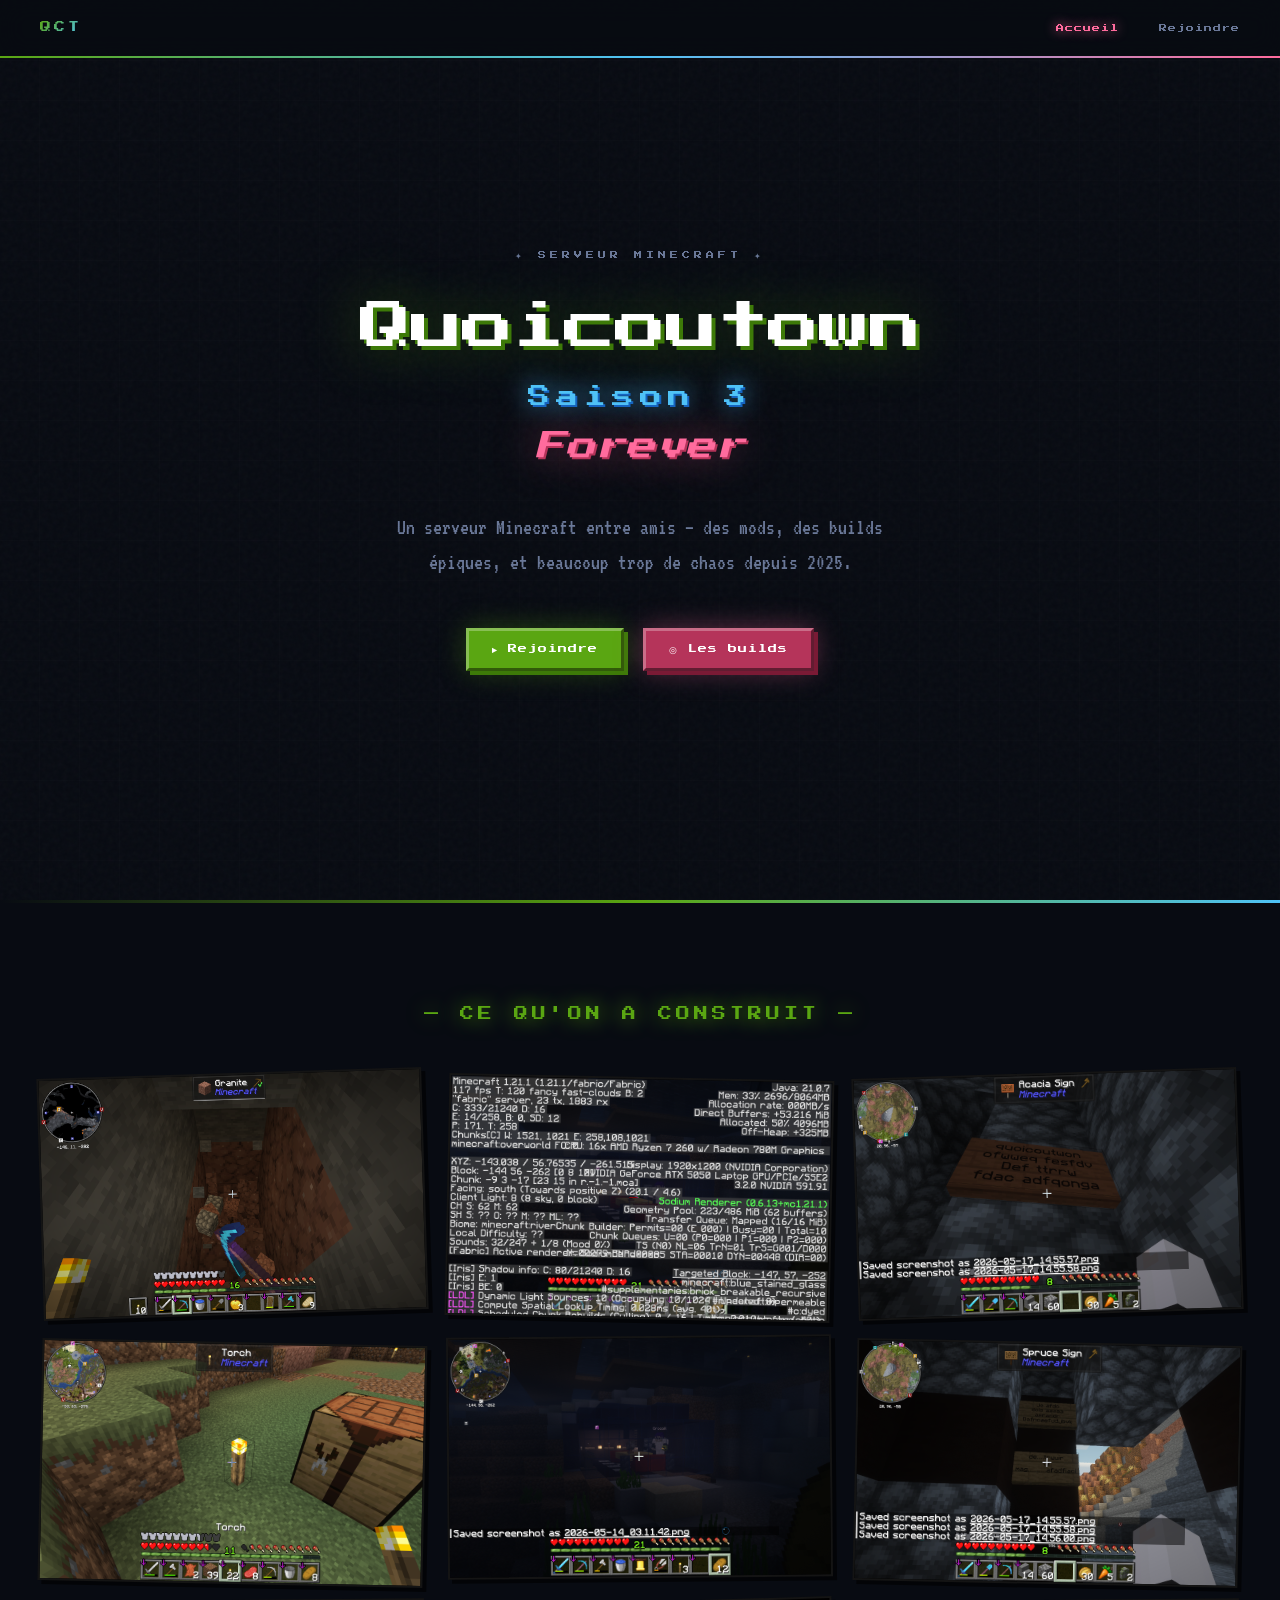
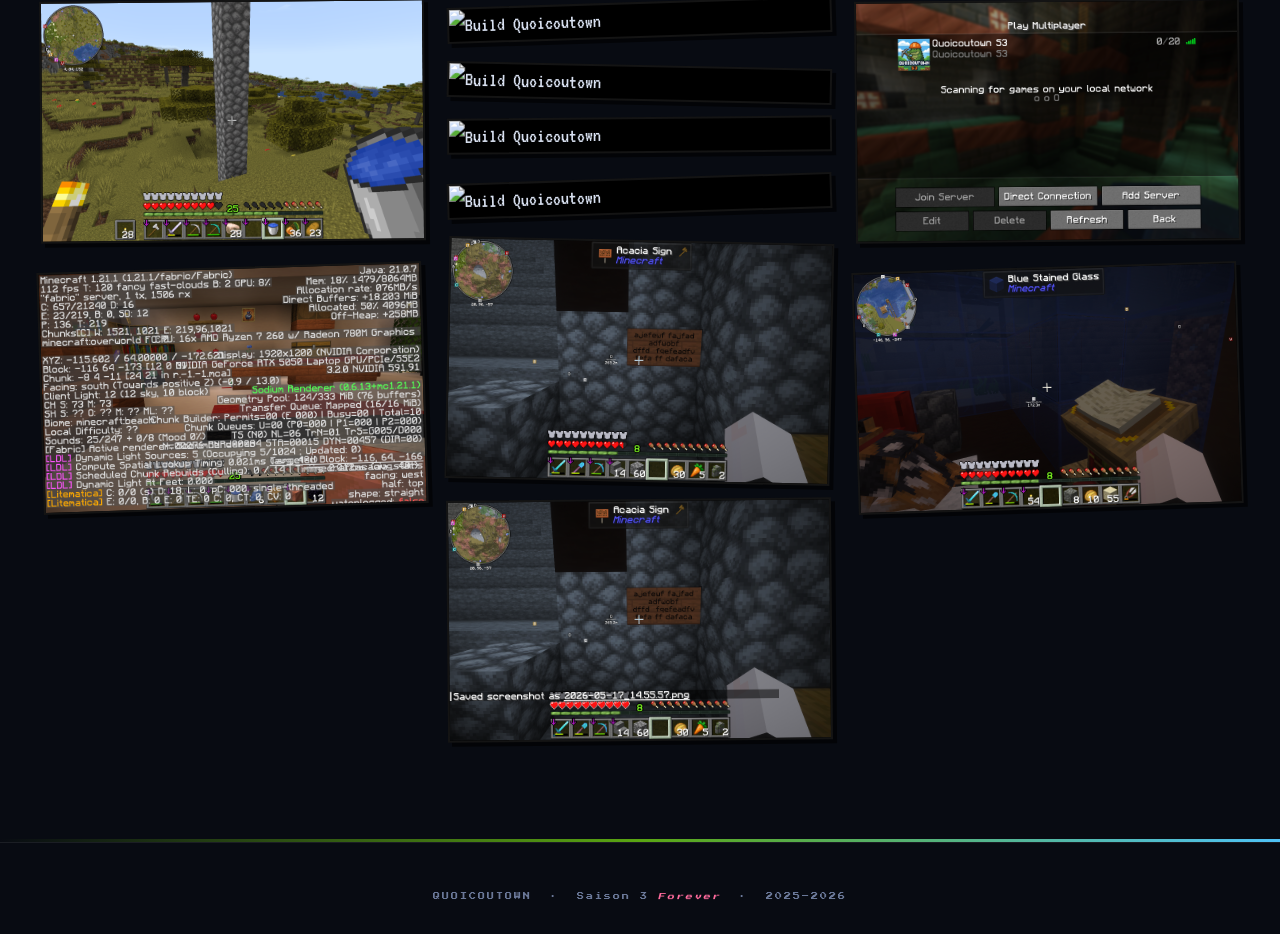
==== index.html @ a4798f75 "Initial commit — Quoicoutown Saison 3 Forever website Two-page Minecraft-themed site (index + consig" ====
<!DOCTYPE html>
<html lang="fr">
<head>
  <meta charset="UTF-8">
  <meta name="viewport" content="width=device-width, initial-scale=1.0">
  <title>Quoicoutown — Saison 3 Forever</title>
  <link rel="preconnect" href="https://fonts.googleapis.com">
  <link rel="preconnect" href="https://fonts.gstatic.com" crossorigin>
  <link href="https://fonts.googleapis.com/css2?family=Press+Start+2P&family=VT323&display=swap" rel="stylesheet">
  <link rel="stylesheet" href="style.css">
</head>
<body>

  <div id="pixelBg"></div>

  <!-- ── NAVBAR ─────────────────────────────────── -->
  <nav class="navbar">
    <div class="nav-brand">QCT</div>
    <div class="nav-links">
      <a href="index.html"      class="nav-link active">Accueil</a>
      <a href="consignes.html"  class="nav-link">Rejoindre</a>
    </div>
  </nav>

  <!-- ── HERO ───────────────────────────────────── -->
  <section class="hero">
    <p class="hero-eyebrow">✦ SERVEUR MINECRAFT ✦</p>

    <div class="hero-title">
      <span class="title-main">Quoicoutown</span>
      <span class="title-season">Saison 3</span>
      <span class="title-forever"><em>Forever</em></span>
    </div>

    <p class="hero-desc">
      Un serveur Minecraft entre amis — des mods, des builds épiques, et beaucoup trop de chaos depuis 2025.
    </p>

    <div class="hero-cta">
      <a href="consignes.html" class="mc-btn mc-btn-green">► Rejoindre</a>
      <a href="#screenshots"   class="mc-btn mc-btn-pink">◎ Les builds</a>
    </div>
  </section>

  <div class="grad-rule"></div>

  <!-- ── SCREENSHOTS ────────────────────────────── -->
  <section class="screenshots-section" id="screenshots">
    <div class="section-title green">— CE QU'ON A CONSTRUIT —</div>

    <div class="screenshots-grid">

      <div class="screenshot-item">
        <img src="screens/2026-04-27_02.20.29.png" alt="Build Quoicoutown" loading="lazy">
      </div>

      <div class="screenshot-item">
        <img src="screens/2026-05-09_19.05.32.png" alt="Build Quoicoutown" loading="lazy">
      </div>

      <div class="screenshot-item">
        <img src="screens/2026-05-10_01.39.47.png" alt="Build Quoicoutown" loading="lazy">
      </div>

      <div class="screenshot-item">
        <img src="screens/2026-05-12_21.56.45.png" alt="Build Quoicoutown" loading="lazy">
      </div>

      <div class="screenshot-item">
        <img src="screens/2026-05-14_03.11.42.png" alt="Build Quoicoutown" loading="lazy">
      </div>

      <div class="screenshot-item">
        <img src="screens/2026-05-14_03.11.43.png" alt="Build Quoicoutown" loading="lazy">
      </div>

      <div class="screenshot-item">
        <img src="screens/2026-05-15_03.39.13.png" alt="Build Quoicoutown" loading="lazy">
      </div>

      <div class="screenshot-item">
        <img src="screens/2026-05-15_03.39.24.png" alt="Build Quoicoutown" loading="lazy">
      </div>

      <div class="screenshot-item">
        <img src="screens/2026-05-15_13.46.44.png" alt="Build Quoicoutown" loading="lazy">
      </div>

      <div class="screenshot-item">
        <img src="screens/2026-05-15_13.46.45.png" alt="Build Quoicoutown" loading="lazy">
      </div>

      <div class="screenshot-item">
        <img src="screens/2026-05-17_14.55.57.png" alt="Build Quoicoutown" loading="lazy">
      </div>

      <div class="screenshot-item">
        <img src="screens/2026-05-17_14.55.58.png" alt="Build Quoicoutown" loading="lazy">
      </div>

      <div class="screenshot-item">
        <img src="screens/2026-05-17_14.56.00.png" alt="Build Quoicoutown" loading="lazy">
      </div>

      <div class="screenshot-item">
        <img src="screens/2026-05-17_14.56.02.png" alt="Build Quoicoutown" loading="lazy">
      </div>

      <div class="screenshot-item">
        <img src="screens/2026-05-19_18.11.24.png" alt="Build Quoicoutown" loading="lazy">
      </div>

      <div class="screenshot-item">
        <img src="screens/2026-05-19_18.11.35.png" alt="Build Quoicoutown" loading="lazy">
      </div>

    </div>
  </section>

  <div class="grad-rule"></div>

  <!-- ── FOOTER ─────────────────────────────────── -->
  <footer>
    <p>QUOICOUTOWN &nbsp;·&nbsp; Saison 3 <em>Forever</em> &nbsp;·&nbsp; 2025–2026</p>
  </footer>

  <!-- ── JS : particules ────────────────────────── -->
  <script>
    const bg = document.getElementById('pixelBg');
    const colors = ['#5AA612','#4FC3F7','#FF6B9D','#7DD632','#1565C0'];
    const count = 30;

    for (let i = 0; i < count; i++) {
      const el = document.createElement('div');
      el.className = 'px-particle';
      el.style.cssText = [
        `left: ${Math.random()*100}%`,
        `width: ${4 + Math.random()*8}px`,
        `height: ${4 + Math.random()*8}px`,
        `background: ${colors[Math.floor(Math.random()*colors.length)]}`,
        `animation-duration: ${10 + Math.random()*20}s`,
        `animation-delay: ${-Math.random()*20}s`,
      ].join(';');
      bg.appendChild(el);
    }
  </script>

</body>
</html>
---- style.css ----
@import url('https://fonts.googleapis.com/css2?family=Press+Start+2P&family=VT323&display=swap');

:root {
  --green:       #5AA612;
  --green-light: #7DD632;
  --green-dark:  #3D7A08;
  --pink:        #FF6B9D;
  --pink-dark:   #B5345A;
  --blue:        #4FC3F7;
  --blue-dark:   #1565C0;
  --gold:        #FFD700;
  --dark:        #080b12;
  --dark-2:      #111622;
  --dark-3:      #0e1420;
  --surface:     #161d2e;
  --text:        #d8e0f0;
  --muted:       #6a7898;
  --border:      rgba(255,255,255,0.08);

  --px: 'Press Start 2P', monospace;
  --vt: 'VT323', monospace;
}

*, *::before, *::after { margin:0; padding:0; box-sizing:border-box; }

html { scroll-behavior: smooth; }

body {
  background: var(--dark);
  color: var(--text);
  font-family: var(--vt);
  font-size: 20px;
  overflow-x: hidden;
  line-height: 1.6;
}

/* ── PIXEL BACKGROUND ─────────────────────────────── */
#pixelBg {
  position: fixed;
  inset: 0;
  z-index: 0;
  pointer-events: none;
  overflow: hidden;
}
.px-particle {
  position: absolute;
  width: 6px;
  height: 6px;
  border-radius: 0;
  opacity: 0;
  animation: px-float linear infinite;
}
@keyframes px-float {
  0%   { transform: translateY(110vh) rotate(0deg);   opacity: 0; }
  5%   { opacity: .2; }
  90%  { opacity: .12; }
  100% { transform: translateY(-60px) rotate(180deg); opacity: 0; }
}

/* ── NOISE OVERLAY ────────────────────────────────── */
body::after {
  content: '';
  position: fixed;
  inset: 0;
  background-image: url("data:image/svg+xml,%3Csvg viewBox='0 0 200 200' xmlns='http://www.w3.org/2000/svg'%3E%3Cfilter id='n'%3E%3CfeTurbulence type='fractalNoise' baseFrequency='0.9' numOctaves='4' stitchTiles='stitch'/%3E%3C/filter%3E%3Crect width='100%25' height='100%25' filter='url(%23n)' opacity='1'/%3E%3C/svg%3E");
  opacity: .03;
  pointer-events: none;
  z-index: 0;
}

/* ── NAVBAR ───────────────────────────────────────── */
.navbar {
  position: fixed;
  top: 0;
  width: 100%;
  z-index: 200;
  height: 58px;
  display: flex;
  align-items: center;
  justify-content: space-between;
  padding: 0 2.5rem;
  background: rgba(8,11,18,.92);
  border-bottom: 2px solid transparent;
  border-image: linear-gradient(90deg, var(--green), var(--blue), var(--pink)) 1;
  backdrop-filter: blur(12px);
}

.nav-brand {
  font-family: var(--px);
  font-size: 11px;
  background: linear-gradient(135deg, var(--green), var(--blue));
  -webkit-background-clip: text;
  -webkit-text-fill-color: transparent;
  background-clip: text;
  letter-spacing: 3px;
}

.nav-links { display:flex; gap:2.5rem; }

.nav-link {
  font-family: var(--px);
  font-size: 8px;
  color: var(--muted);
  text-decoration: none;
  letter-spacing: 1px;
  transition: color .2s, text-shadow .2s;
}
.nav-link:hover, .nav-link.active {
  color: var(--pink);
  text-shadow: 0 0 12px var(--pink);
}

/* ── HERO ─────────────────────────────────────────── */
.hero {
  position: relative;
  z-index: 1;
  min-height: 100vh;
  display: flex;
  flex-direction: column;
  align-items: center;
  justify-content: center;
  text-align: center;
  padding: 100px 2rem 5rem;
}

/* grid scanlines behind hero */
.hero::before {
  content: '';
  position: absolute;
  inset: 0;
  background:
    repeating-linear-gradient(0deg,  transparent, transparent 39px, rgba(255,255,255,.025) 40px),
    repeating-linear-gradient(90deg, transparent, transparent 39px, rgba(255,255,255,.025) 40px);
  pointer-events: none;
}

.hero-eyebrow {
  font-family: var(--px);
  font-size: 8px;
  color: var(--muted);
  letter-spacing: 4px;
  margin-bottom: 1.5rem;
  animation: fade-up .8s .2s both;
}

.hero-title {
  display: flex;
  flex-direction: column;
  gap: .4rem;
  margin-bottom: 2.5rem;
  animation: fade-up .8s .4s both;
}

.title-main {
  font-family: var(--px);
  font-size: clamp(22px, 4.5vw, 52px);
  color: #fff;
  text-shadow: 4px 4px 0 var(--green-dark), 0 0 60px rgba(90,166,18,.45);
  letter-spacing: -1px;
}

.title-season {
  font-family: var(--px);
  font-size: clamp(11px, 2.2vw, 22px);
  color: var(--blue);
  text-shadow: 2px 2px 0 var(--blue-dark), 0 0 24px var(--blue);
  letter-spacing: 6px;
  margin-top: .3rem;
}

.title-forever {
  font-family: var(--px);
  font-size: clamp(14px, 3vw, 30px);
  color: var(--pink);
  font-style: italic;
  text-shadow: 2px 2px 0 var(--pink-dark), 0 0 40px rgba(255,107,157,.6);
  animation: forever-glow 2.5s ease-in-out infinite;
}
@keyframes forever-glow {
  0%,100% { text-shadow: 2px 2px 0 var(--pink-dark), 0 0 30px rgba(255,107,157,.5); }
  50%      { text-shadow: 2px 2px 0 var(--pink-dark), 0 0 70px rgba(255,107,157,.9); }
}

.hero-desc {
  font-family: var(--vt);
  font-size: 22px;
  color: var(--muted);
  max-width: 520px;
  margin: 0 auto 3rem;
  animation: fade-up .8s .6s both;
}

.hero-cta {
  display: flex;
  gap: 1.2rem;
  justify-content: center;
  flex-wrap: wrap;
  animation: fade-up .8s .8s both;
}

@keyframes fade-up {
  from { opacity:0; transform: translateY(20px); }
  to   { opacity:1; transform: translateY(0); }
}

/* ── MC BUTTONS ──────────────────────────────────── */
.mc-btn {
  display: inline-block;
  font-family: var(--px);
  font-size: 9px;
  padding: 14px 26px;
  text-decoration: none;
  cursor: pointer;
  border: none;
  letter-spacing: 1px;
  position: relative;
  transition: transform .1s, filter .1s;
  user-select: none;
}
.mc-btn::before {
  content:'';
  position: absolute;
  inset: 0;
  border: 3px solid rgba(255,255,255,.28);
  border-bottom-color: transparent;
  border-right-color: transparent;
  pointer-events: none;
}
.mc-btn::after {
  content:'';
  position: absolute;
  inset: 0;
  border: 3px solid rgba(0,0,0,.45);
  border-top-color: transparent;
  border-left-color: transparent;
  pointer-events: none;
}
.mc-btn:hover  { transform: translateY(-2px); filter: brightness(1.15); }
.mc-btn:active { transform: translateY(1px);  filter: brightness(.9); }

.mc-btn-green {
  background: var(--green);
  color: #fff;
  box-shadow: 4px 4px 0 var(--green-dark), 0 0 28px rgba(90,166,18,.35);
}
.mc-btn-pink {
  background: var(--pink-dark);
  color: #fff;
  box-shadow: 4px 4px 0 #7a1a35, 0 0 28px rgba(255,107,157,.35);
}
.mc-btn-blue {
  background: var(--blue-dark);
  color: #fff;
  box-shadow: 4px 4px 0 #0a3570, 0 0 28px rgba(79,195,247,.35);
}

/* ── GRADIENT DIVIDER ─────────────────────────────── */
.grad-rule {
  width: 100%;
  height: 3px;
  background: linear-gradient(90deg, transparent, var(--green), var(--blue), var(--pink), transparent);
  background-size: 200%;
  animation: rule-shift 4s linear infinite;
  margin: 0;
}
@keyframes rule-shift {
  0%   { background-position: 0%   50%; }
  100% { background-position: 200% 50%; }
}

/* ── SECTION TITLE ────────────────────────────────── */
.section-title {
  font-family: var(--px);
  font-size: clamp(9px, 1.8vw, 14px);
  letter-spacing: 4px;
  text-align: center;
  margin-bottom: 3rem;
  position: relative;
  display: inline-block;
  left: 50%;
  transform: translateX(-50%);
}
.section-title.green  { color: var(--green);  text-shadow: 0 0 20px var(--green);  }
.section-title.pink   { color: var(--pink);   text-shadow: 0 0 20px var(--pink);   }
.section-title.blue   { color: var(--blue);   text-shadow: 0 0 20px var(--blue);   }

/* ── SCREENSHOTS ──────────────────────────────────── */
.screenshots-section {
  position: relative;
  z-index: 1;
  padding: 6rem 2rem;
}

.screenshots-grid {
  columns: 3 300px;
  column-gap: 1.4rem;
  max-width: 1200px;
  margin: 0 auto;
}

.screenshot-item {
  break-inside: avoid;
  margin-bottom: 1.4rem;
  position: relative;
  overflow: hidden;
  border: 2px solid var(--border);
  box-shadow: 4px 4px 0 rgba(0,0,0,.6);
  transition: transform .3s cubic-bezier(.22,1,.36,1), box-shadow .3s, border-color .3s;
  background: #000;
  display: block;
}
.screenshot-item:nth-child(3n+1) { transform: rotate(-1.8deg) translateY(0); }
.screenshot-item:nth-child(3n+2) { transform: rotate( 1.2deg) translateY(4px); }
.screenshot-item:nth-child(3n+3) { transform: rotate(-0.5deg) translateY(-2px); }

.screenshot-item:hover {
  transform: rotate(0deg) scale(1.04) translateY(-4px) !important;
  box-shadow: 10px 10px 0 rgba(0,0,0,.7), 0 0 30px rgba(90,166,18,.25);
  border-color: var(--green);
  z-index: 10;
}

.screenshot-item img {
  width: 100%;
  display: block;
  object-fit: cover;
  transition: filter .3s;
}
.screenshot-item:hover img { filter: brightness(1.1) saturate(1.15); }

/* ── FOOTER ───────────────────────────────────────── */
footer {
  position: relative;
  z-index: 1;
  text-align: center;
  padding: 3rem 2rem 2rem;
  font-family: var(--px);
  font-size: 7px;
  color: var(--muted);
  letter-spacing: 2px;
  border-top: 1px solid var(--border);
}
footer em { color: var(--pink); font-style: italic; }

/* ═════════════════════════════════════════════════════
   CONSIGNES PAGE
   ════════════════════════════════════════════════════ */

.page-hero {
  position: relative;
  z-index: 1;
  padding: 130px 2rem 4rem;
  text-align: center;
}

.page-hero h1 {
  font-family: var(--px);
  font-size: clamp(12px, 2.4vw, 20px);
  color: var(--green);
  text-shadow: 3px 3px 0 var(--green-dark), 0 0 30px rgba(90,166,18,.5);
  letter-spacing: 3px;
  margin-bottom: 1rem;
  animation: fade-up .8s both;
}

.page-hero p {
  font-family: var(--vt);
  font-size: 22px;
  color: var(--muted);
  animation: fade-up .8s .2s both;
}

/* Steps */
.steps-section {
  position: relative;
  z-index: 1;
  max-width: 780px;
  margin: 0 auto;
  padding: 2rem 2rem 4rem;
}

.step-card {
  background: var(--surface);
  border: 1px solid var(--border);
  border-left: 4px solid;
  box-shadow: 5px 5px 0 rgba(0,0,0,.5);
  padding: 2rem 2rem 2rem 2.2rem;
  margin-bottom: 2rem;
  position: relative;
  transition: transform .2s, box-shadow .2s;
  animation: fade-up .5s both;
}
.step-card:nth-child(1) { animation-delay: .1s; }
.step-card:nth-child(2) { animation-delay: .2s; }
.step-card:nth-child(3) { animation-delay: .3s; }
.step-card:nth-child(4) { animation-delay: .4s; }

.step-card:hover {
  transform: translateX(5px) translateY(-2px);
  box-shadow: 8px 8px 0 rgba(0,0,0,.5);
}

.step-card.s1 { border-left-color: var(--green); }
.step-card.s2 { border-left-color: var(--blue);  }
.step-card.s3 { border-left-color: var(--pink);  }
.step-card.s4 { border-left-color: var(--gold);  }

.step-num {
  font-family: var(--px);
  font-size: 36px;
  opacity: .08;
  position: absolute;
  top: .8rem;
  right: 1.5rem;
  line-height: 1;
  user-select: none;
}
.step-card.s1 .step-num { color: var(--green); opacity: .12; }
.step-card.s2 .step-num { color: var(--blue);  opacity: .12; }
.step-card.s3 .step-num { color: var(--pink);  opacity: .12; }
.step-card.s4 .step-num { color: var(--gold);  opacity: .12; }

.step-title {
  font-family: var(--px);
  font-size: 10px;
  letter-spacing: 2px;
  margin-bottom: 1rem;
}
.step-card.s1 .step-title { color: var(--green);  }
.step-card.s2 .step-title { color: var(--blue);   }
.step-card.s3 .step-title { color: var(--pink);   }
.step-card.s4 .step-title { color: var(--gold);   }

.step-body {
  font-family: var(--vt);
  font-size: 21px;
  color: var(--text);
  line-height: 1.75;
}
.step-body a {
  color: var(--blue);
  text-decoration: none;
  border-bottom: 1px dotted var(--blue);
  transition: color .2s;
}
.step-body a:hover { color: #fff; text-shadow: 0 0 8px var(--blue); }

.step-body ul { list-style: none; margin-top: .5rem; }
.step-body ul li {
  padding-left: 1.6rem;
  position: relative;
  margin-bottom: .2rem;
}
.step-body ul li::before {
  content: '▶';
  position: absolute;
  left: 0;
  color: var(--pink);
  font-size: 11px;
  top: 4px;
}

.step-body code {
  font-family: var(--px);
  font-size: 10px;
  background: rgba(255,255,255,.07);
  padding: 2px 8px;
  border-radius: 0;
  border: 1px solid rgba(255,255,255,.12);
  color: var(--green);
}

/* Download block */
.dl-section {
  position: relative;
  z-index: 1;
  text-align: center;
  padding: 1rem 2rem 3rem;
}

.dl-card {
  display: inline-flex;
  flex-direction: column;
  align-items: center;
  gap: 1.2rem;
  background: var(--dark-3);
  border: 2px solid var(--green);
  box-shadow: 0 0 40px rgba(90,166,18,.2), 6px 6px 0 var(--green-dark);
  padding: 2.5rem 3rem;
  max-width: 480px;
  width: 100%;
}

.dl-card-title {
  font-family: var(--px);
  font-size: 9px;
  color: var(--green);
  letter-spacing: 3px;
}

.dl-card-desc {
  font-family: var(--vt);
  font-size: 20px;
  color: var(--muted);
}

/* Server IP */
.ip-section {
  position: relative;
  z-index: 1;
  display: flex;
  justify-content: center;
  padding: 1rem 2rem 4rem;
}

.ip-card {
  background: var(--dark-3);
  border: 2px solid rgba(79,195,247,.4);
  box-shadow: 0 0 30px rgba(79,195,247,.1), 6px 6px 0 rgba(79,195,247,.2);
  padding: 2rem 3rem;
  text-align: center;
  max-width: 480px;
  width: 100%;
  transition: border-color .2s;
}
.ip-card:hover { border-color: var(--blue); }

.ip-label {
  font-family: var(--px);
  font-size: 8px;
  color: var(--muted);
  letter-spacing: 4px;
  margin-bottom: 1rem;
}

.ip-value {
  font-family: var(--px);
  font-size: clamp(12px, 2.2vw, 17px);
  color: var(--blue);
  text-shadow: 0 0 20px var(--blue);
  cursor: pointer;
  transition: all .2s;
  display: inline-block;
}
.ip-value:hover { color:#fff; text-shadow: 0 0 30px var(--blue); }

.ip-hint {
  font-family: var(--vt);
  font-size: 17px;
  color: var(--muted);
  margin-top: .5rem;
}

/* Consignes screenshots strip */
.screens-strip {
  position: relative;
  z-index: 1;
  display: flex;
  gap: 1.2rem;
  justify-content: center;
  flex-wrap: wrap;
  padding: 2rem 2rem 4rem;
  max-width: 900px;
  margin: 0 auto;
}
.screens-strip .screenshot-item {
  width: 210px;
  flex-shrink: 0;
}
.screens-strip .screenshot-item img { height: 135px; }

/* ── RESPONSIVE ───────────────────────────────────── */
@media (max-width: 640px) {
  .navbar { padding: 0 1.2rem; }
  .nav-links { gap: 1.2rem; }
  .hero-cta { flex-direction: column; align-items: center; }
  .screenshots-grid { columns: 1; }
  .steps-section { padding: 1rem 1rem 3rem; }
  .dl-card, .ip-card { padding: 2rem 1.5rem; }
  .screens-strip .screenshot-item { width: 160px; }
}
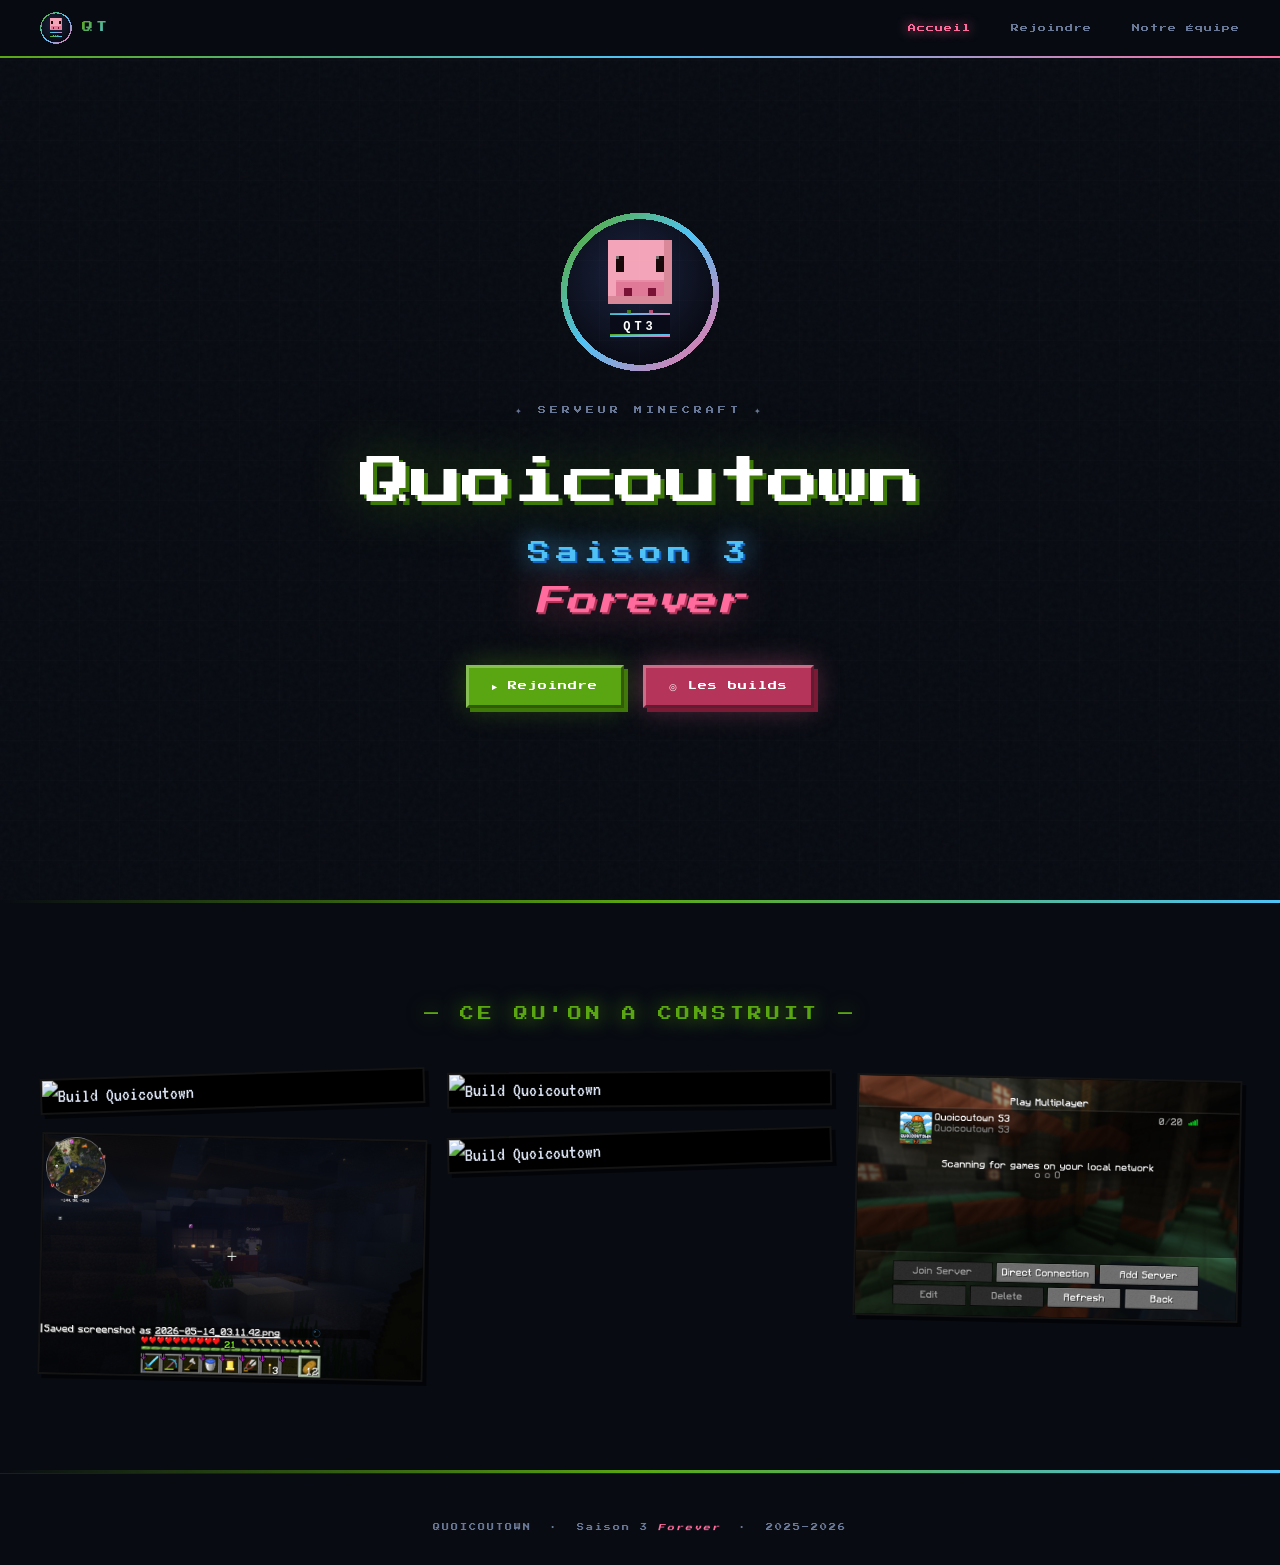
==== commit e5887fdc: "feat: logo cochon, page équipe, refonte UI - Logo SVG pixel pig avec badge QT3 et ring gradient - Pa" ====
--- a/index.html
+++ b/index.html
@@ -8,6 +8,7 @@
   <link rel="preconnect" href="https://fonts.gstatic.com" crossorigin>
   <link href="https://fonts.googleapis.com/css2?family=Press+Start+2P&family=VT323&display=swap" rel="stylesheet">
   <link rel="stylesheet" href="style.css">
+  <link rel="icon" href="logo.svg" type="image/svg+xml">
 </head>
 <body>
 
@@ -15,15 +16,23 @@
 
   <!-- ── NAVBAR ─────────────────────────────────── -->
   <nav class="navbar">
-    <div class="nav-brand">QCT</div>
+    <a href="index.html" class="nav-logo-brand">
+      <img src="logo.svg" alt="QT" class="nav-logo-img">
+      <span class="nav-brand">QT</span>
+    </a>
     <div class="nav-links">
-      <a href="index.html"      class="nav-link active">Accueil</a>
-      <a href="consignes.html"  class="nav-link">Rejoindre</a>
+      <a href="index.html"     class="nav-link active">Accueil</a>
+      <a href="consignes.html" class="nav-link">Rejoindre</a>
+      <a href="equipe.html"    class="nav-link">Notre Équipe</a>
     </div>
   </nav>
 
   <!-- ── HERO ───────────────────────────────────── -->
   <section class="hero">
+    <div class="hero-logo-wrap" style="margin-bottom:2rem;">
+      <img src="logo.svg" alt="Quoicoutown Logo" class="hero-logo" style="width:160px;height:160px;display:block;margin:0 auto;">
+    </div>
+
     <p class="hero-eyebrow">✦ SERVEUR MINECRAFT ✦</p>
 
     <div class="hero-title">
@@ -31,10 +40,6 @@
       <span class="title-season">Saison 3</span>
       <span class="title-forever"><em>Forever</em></span>
     </div>
-
-    <p class="hero-desc">
-      Un serveur Minecraft entre amis — des mods, des builds épiques, et beaucoup trop de chaos depuis 2025.
-    </p>
 
     <div class="hero-cta">
       <a href="consignes.html" class="mc-btn mc-btn-green">► Rejoindre</a>
@@ -50,24 +55,9 @@
 
     <div class="screenshots-grid">
 
-      <div class="screenshot-item">
-        <img src="screens/2026-04-27_02.20.29.png" alt="Build Quoicoutown" loading="lazy">
-      </div>
-
-      <div class="screenshot-item">
-        <img src="screens/2026-05-09_19.05.32.png" alt="Build Quoicoutown" loading="lazy">
-      </div>
-
-      <div class="screenshot-item">
-        <img src="screens/2026-05-10_01.39.47.png" alt="Build Quoicoutown" loading="lazy">
-      </div>
-
-      <div class="screenshot-item">
-        <img src="screens/2026-05-12_21.56.45.png" alt="Build Quoicoutown" loading="lazy">
-      </div>
-
-      <div class="screenshot-item">
-        <img src="screens/2026-05-14_03.11.42.png" alt="Build Quoicoutown" loading="lazy">
+      <!-- Featured -->
+      <div class="screenshot-item screenshot-featured">
+        <img src="screens/2026-05-15_13.46.45.png" alt="Build Quoicoutown" loading="lazy">
       </div>
 
       <div class="screenshot-item">
@@ -83,35 +73,7 @@
       </div>
 
       <div class="screenshot-item">
-        <img src="screens/2026-05-15_13.46.44.png" alt="Build Quoicoutown" loading="lazy">
-      </div>
-
-      <div class="screenshot-item">
-        <img src="screens/2026-05-15_13.46.45.png" alt="Build Quoicoutown" loading="lazy">
-      </div>
-
-      <div class="screenshot-item">
-        <img src="screens/2026-05-17_14.55.57.png" alt="Build Quoicoutown" loading="lazy">
-      </div>
-
-      <div class="screenshot-item">
-        <img src="screens/2026-05-17_14.55.58.png" alt="Build Quoicoutown" loading="lazy">
-      </div>
-
-      <div class="screenshot-item">
-        <img src="screens/2026-05-17_14.56.00.png" alt="Build Quoicoutown" loading="lazy">
-      </div>
-
-      <div class="screenshot-item">
-        <img src="screens/2026-05-17_14.56.02.png" alt="Build Quoicoutown" loading="lazy">
-      </div>
-
-      <div class="screenshot-item">
         <img src="screens/2026-05-19_18.11.24.png" alt="Build Quoicoutown" loading="lazy">
-      </div>
-
-      <div class="screenshot-item">
-        <img src="screens/2026-05-19_18.11.35.png" alt="Build Quoicoutown" loading="lazy">
       </div>
 
     </div>
@@ -128,18 +90,16 @@
   <script>
     const bg = document.getElementById('pixelBg');
     const colors = ['#5AA612','#4FC3F7','#FF6B9D','#7DD632','#1565C0'];
-    const count = 30;
-
-    for (let i = 0; i < count; i++) {
+    for (let i = 0; i < 30; i++) {
       const el = document.createElement('div');
       el.className = 'px-particle';
       el.style.cssText = [
-        `left: ${Math.random()*100}%`,
-        `width: ${4 + Math.random()*8}px`,
-        `height: ${4 + Math.random()*8}px`,
-        `background: ${colors[Math.floor(Math.random()*colors.length)]}`,
-        `animation-duration: ${10 + Math.random()*20}s`,
-        `animation-delay: ${-Math.random()*20}s`,
+        `left:${Math.random()*100}%`,
+        `width:${4+Math.random()*8}px`,
+        `height:${4+Math.random()*8}px`,
+        `background:${colors[Math.floor(Math.random()*colors.length)]}`,
+        `animation-duration:${10+Math.random()*20}s`,
+        `animation-delay:${-Math.random()*20}s`,
       ].join(';');
       bg.appendChild(el);
     }
--- a/style.css
+++ b/style.css
@@ -85,6 +85,20 @@
   backdrop-filter: blur(12px);
 }
 
+.nav-logo-brand {
+  display: flex;
+  align-items: center;
+  gap: .6rem;
+  text-decoration: none;
+}
+
+.nav-logo-img {
+  width: 32px;
+  height: 32px;
+  display: block;
+  image-rendering: pixelated;
+}
+
 .nav-brand {
   font-family: var(--px);
   font-size: 11px;
@@ -551,23 +565,154 @@
   margin-top: .5rem;
 }
 
-/* Consignes screenshots strip */
-.screens-strip {
-  position: relative;
-  z-index: 1;
-  display: flex;
-  gap: 1.2rem;
+/* Featured screenshot */
+.screenshot-featured { break-inside: avoid; }
+.screenshot-featured img { height: auto !important; max-height: 420px; object-fit: cover; }
+
+/* ── DOWNLOAD BLOCK (new) ─────────────────────────── */
+.dl-section {
+  position: relative;
+  z-index: 1;
+  display: flex;
   justify-content: center;
-  flex-wrap: wrap;
-  padding: 2rem 2rem 4rem;
-  max-width: 900px;
+  padding: 0 2rem 3rem;
+}
+
+.dl-block {
+  display: flex;
+  align-items: center;
+  gap: 1.4rem;
+  width: 100%;
+  max-width: 680px;
+  padding: 1.6rem 2rem;
+  background: var(--surface);
+  border: 2px solid var(--green);
+  box-shadow: 0 0 30px rgba(90,166,18,.15), 5px 5px 0 var(--green-dark);
+  text-decoration: none;
+  transition: transform .15s, box-shadow .15s, filter .15s;
+  cursor: pointer;
+}
+.dl-block:hover {
+  transform: translateY(-3px);
+  box-shadow: 0 0 45px rgba(90,166,18,.3), 7px 7px 0 var(--green-dark);
+  filter: brightness(1.08);
+}
+.dl-block:active { transform: translateY(0); }
+
+.dl-block-icon {
+  font-size: 30px;
+  line-height: 1;
+  flex-shrink: 0;
+  color: var(--green);
+  text-shadow: 0 0 16px var(--green);
+}
+
+.dl-block-text {
+  display: flex;
+  flex-direction: column;
+  gap: .3rem;
+  flex: 1;
+}
+.dl-block-title {
+  font-family: var(--px);
+  font-size: 10px;
+  color: var(--green);
+  letter-spacing: 1px;
+}
+.dl-block-sub {
+  font-family: var(--vt);
+  font-size: 19px;
+  color: var(--muted);
+}
+
+.dl-block-arrow {
+  font-family: var(--px);
+  font-size: 14px;
+  color: var(--green);
+  flex-shrink: 0;
+  opacity: .7;
+  transition: transform .15s, opacity .15s;
+}
+.dl-block:hover .dl-block-arrow { transform: translateX(4px); opacity: 1; }
+
+/* ── TEAM PAGE ─────────────────────────────────────── */
+.team-section {
+  position: relative;
+  z-index: 1;
+  padding: 4rem 2rem 5rem;
+}
+
+.team-grid {
+  display: grid;
+  grid-template-columns: repeat(auto-fit, minmax(200px, 1fr));
+  gap: 2rem;
+  max-width: 960px;
   margin: 0 auto;
 }
-.screens-strip .screenshot-item {
-  width: 210px;
-  flex-shrink: 0;
-}
-.screens-strip .screenshot-item img { height: 135px; }
+
+.member-card {
+  background: var(--surface);
+  border: 2px solid var(--border);
+  box-shadow: 5px 5px 0 rgba(0,0,0,.6);
+  padding: 2rem 1.5rem 1.5rem;
+  text-align: center;
+  display: flex;
+  flex-direction: column;
+  align-items: center;
+  gap: 1rem;
+  transition: transform .25s cubic-bezier(.22,1,.36,1), box-shadow .25s, border-color .25s;
+  cursor: default;
+}
+.member-card:hover {
+  transform: translateY(-6px);
+  box-shadow: 8px 10px 0 rgba(0,0,0,.6);
+  border-color: rgba(255,255,255,.18);
+}
+
+.member-skin-wrap {
+  position: relative;
+  width: 100px;
+  height: 100px;
+}
+.member-skin {
+  width: 100px;
+  height: 100px;
+  image-rendering: pixelated;
+  display: block;
+  position: relative;
+  z-index: 1;
+}
+.member-skin-shadow {
+  position: absolute;
+  bottom: -6px;
+  left: 10%;
+  width: 80%;
+  height: 14px;
+  background: rgba(0,0,0,.5);
+  filter: blur(6px);
+  border-radius: 50%;
+}
+
+.member-name {
+  font-family: var(--px);
+  font-size: 11px;
+  color: #fff;
+  letter-spacing: 1px;
+  line-height: 1.4;
+}
+
+.member-title {
+  font-family: var(--vt);
+  font-size: 20px;
+  letter-spacing: 2px;
+  padding: .2rem .8rem;
+  border: 1px solid;
+  line-height: 1.4;
+}
+.member-title.ceo  { color: var(--gold);  border-color: var(--gold);  background: rgba(255,215,0,.08);  }
+.member-title.cto  { color: var(--green); border-color: var(--green); background: rgba(90,166,18,.08); }
+.member-title.cfo  { color: var(--blue);  border-color: var(--blue);  background: rgba(79,195,247,.08); }
+.member-title.com  { color: var(--pink);  border-color: var(--pink);  background: rgba(255,107,157,.08); }
 
 /* ── RESPONSIVE ───────────────────────────────────── */
 @media (max-width: 640px) {
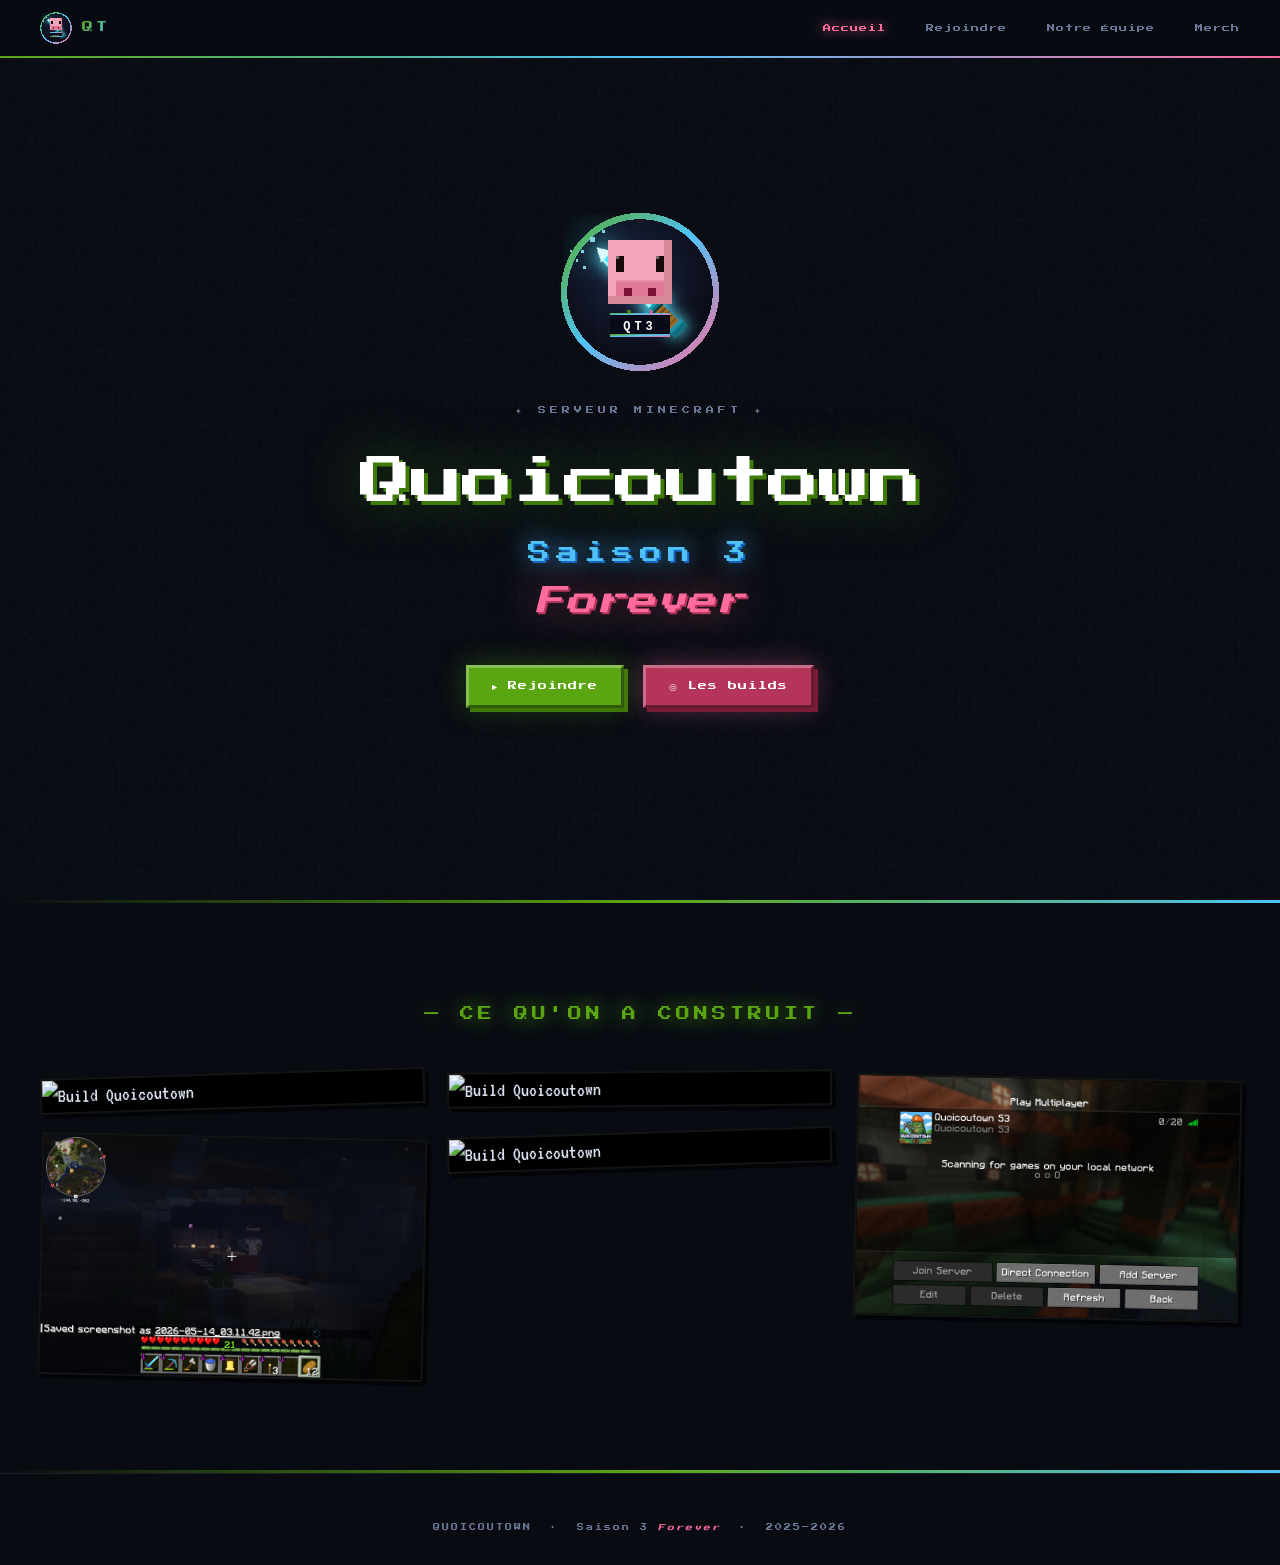
==== commit 604aa639: "feat: page Merch avec vetements QT et teaser GDCC - merch.html: hoodie/tee/cap pixel art SVG, tous b" ====
--- a/index.html
+++ b/index.html
@@ -24,6 +24,7 @@
       <a href="index.html"     class="nav-link active">Accueil</a>
       <a href="consignes.html" class="nav-link">Rejoindre</a>
       <a href="equipe.html"    class="nav-link">Notre Équipe</a>
+      <a href="merch.html"     class="nav-link">Merch</a>
     </div>
   </nav>
 
--- a/style.css
+++ b/style.css
@@ -724,3 +724,151 @@
   .dl-card, .ip-card { padding: 2rem 1.5rem; }
   .screens-strip .screenshot-item { width: 160px; }
 }
+
+/* ═════════════════════════════════════════════════════
+   MERCH PAGE
+   ════════════════════════════════════════════════════ */
+
+.merch-section {
+  position: relative;
+  z-index: 1;
+  padding: 4rem 2rem 5rem;
+}
+
+.merch-grid {
+  display: grid;
+  grid-template-columns: repeat(auto-fit, minmax(220px, 1fr));
+  gap: 2rem;
+  max-width: 860px;
+  margin: 0 auto;
+}
+
+.merch-card {
+  background: var(--surface);
+  border: 2px solid var(--border);
+  box-shadow: 5px 5px 0 rgba(0,0,0,.6);
+  overflow: hidden;
+  transition: transform .25s cubic-bezier(.22,1,.36,1), box-shadow .25s, border-color .25s;
+}
+.merch-card:hover {
+  transform: translateY(-6px);
+  box-shadow: 8px 10px 0 rgba(0,0,0,.6);
+  border-color: rgba(255,255,255,.18);
+}
+
+.merch-preview {
+  height: 200px;
+  background: #090c18;
+  display: flex;
+  align-items: center;
+  justify-content: center;
+  position: relative;
+  overflow: hidden;
+}
+.merch-svg { filter: brightness(.55) saturate(.7); display: block; }
+
+.merch-soon-badge {
+  position: absolute;
+  inset: 0;
+  display: flex;
+  align-items: center;
+  justify-content: center;
+  font-family: var(--px);
+  font-size: 11px;
+  color: var(--pink);
+  letter-spacing: 4px;
+  text-shadow: 0 0 20px var(--pink);
+  background: rgba(8,10,18,.45);
+}
+
+.merch-info {
+  padding: 1.2rem 1.4rem;
+  border-top: 1px solid var(--border);
+  display: flex;
+  justify-content: space-between;
+  align-items: center;
+}
+.merch-name {
+  font-family: var(--px);
+  font-size: 9px;
+  color: var(--text);
+  letter-spacing: 1px;
+}
+.merch-price {
+  font-family: var(--px);
+  font-size: 9px;
+  color: var(--muted);
+}
+
+/* ── GDCC ──────────────────────────────────────────── */
+.gdcc-section {
+  position: relative;
+  z-index: 1;
+  padding: 6rem 2rem;
+  background: #03040a;
+  border-top: 1px solid var(--border);
+  border-bottom: 1px solid var(--border);
+  text-align: center;
+  overflow: hidden;
+}
+
+.gdcc-inner {
+  position: relative;
+  z-index: 2;
+  display: flex;
+  flex-direction: column;
+  align-items: center;
+  gap: 1.2rem;
+}
+
+.gdcc-eyebrow {
+  font-family: var(--px);
+  font-size: 8px;
+  color: var(--muted);
+  letter-spacing: 5px;
+}
+
+.gdcc-title {
+  font-family: var(--px);
+  font-size: clamp(32px, 10vw, 72px);
+  color: #fff;
+  letter-spacing: 20px;
+  text-indent: 20px;
+  text-shadow:
+    0 0 40px rgba(255,255,255,.25),
+    0 0 80px rgba(255,255,255,.1);
+  animation: gdcc-flicker 6s ease-in-out infinite;
+}
+@keyframes gdcc-flicker {
+  0%,93%,100% { opacity:1; }
+  94%          { opacity:.25; }
+  95%          { opacity:1; }
+  97%          { opacity:.05; }
+  98%          { opacity:.9; }
+}
+
+.gdcc-sub {
+  font-family: var(--vt);
+  font-size: 22px;
+  color: var(--muted);
+  letter-spacing: 3px;
+}
+
+.gdcc-dots {
+  display: flex;
+  gap: 12px;
+  margin-top: .5rem;
+}
+.gdcc-dots span {
+  width: 8px;
+  height: 8px;
+  background: var(--muted);
+  display: block;
+  animation: dot-pulse 1.4s ease-in-out infinite;
+}
+.gdcc-dots span:nth-child(2) { animation-delay: .2s; }
+.gdcc-dots span:nth-child(3) { animation-delay: .4s; }
+@keyframes dot-pulse {
+  0%,80%,100% { opacity:.3; transform: scale(1); }
+  40%          { opacity:1;  transform: scale(1.4); }
+}
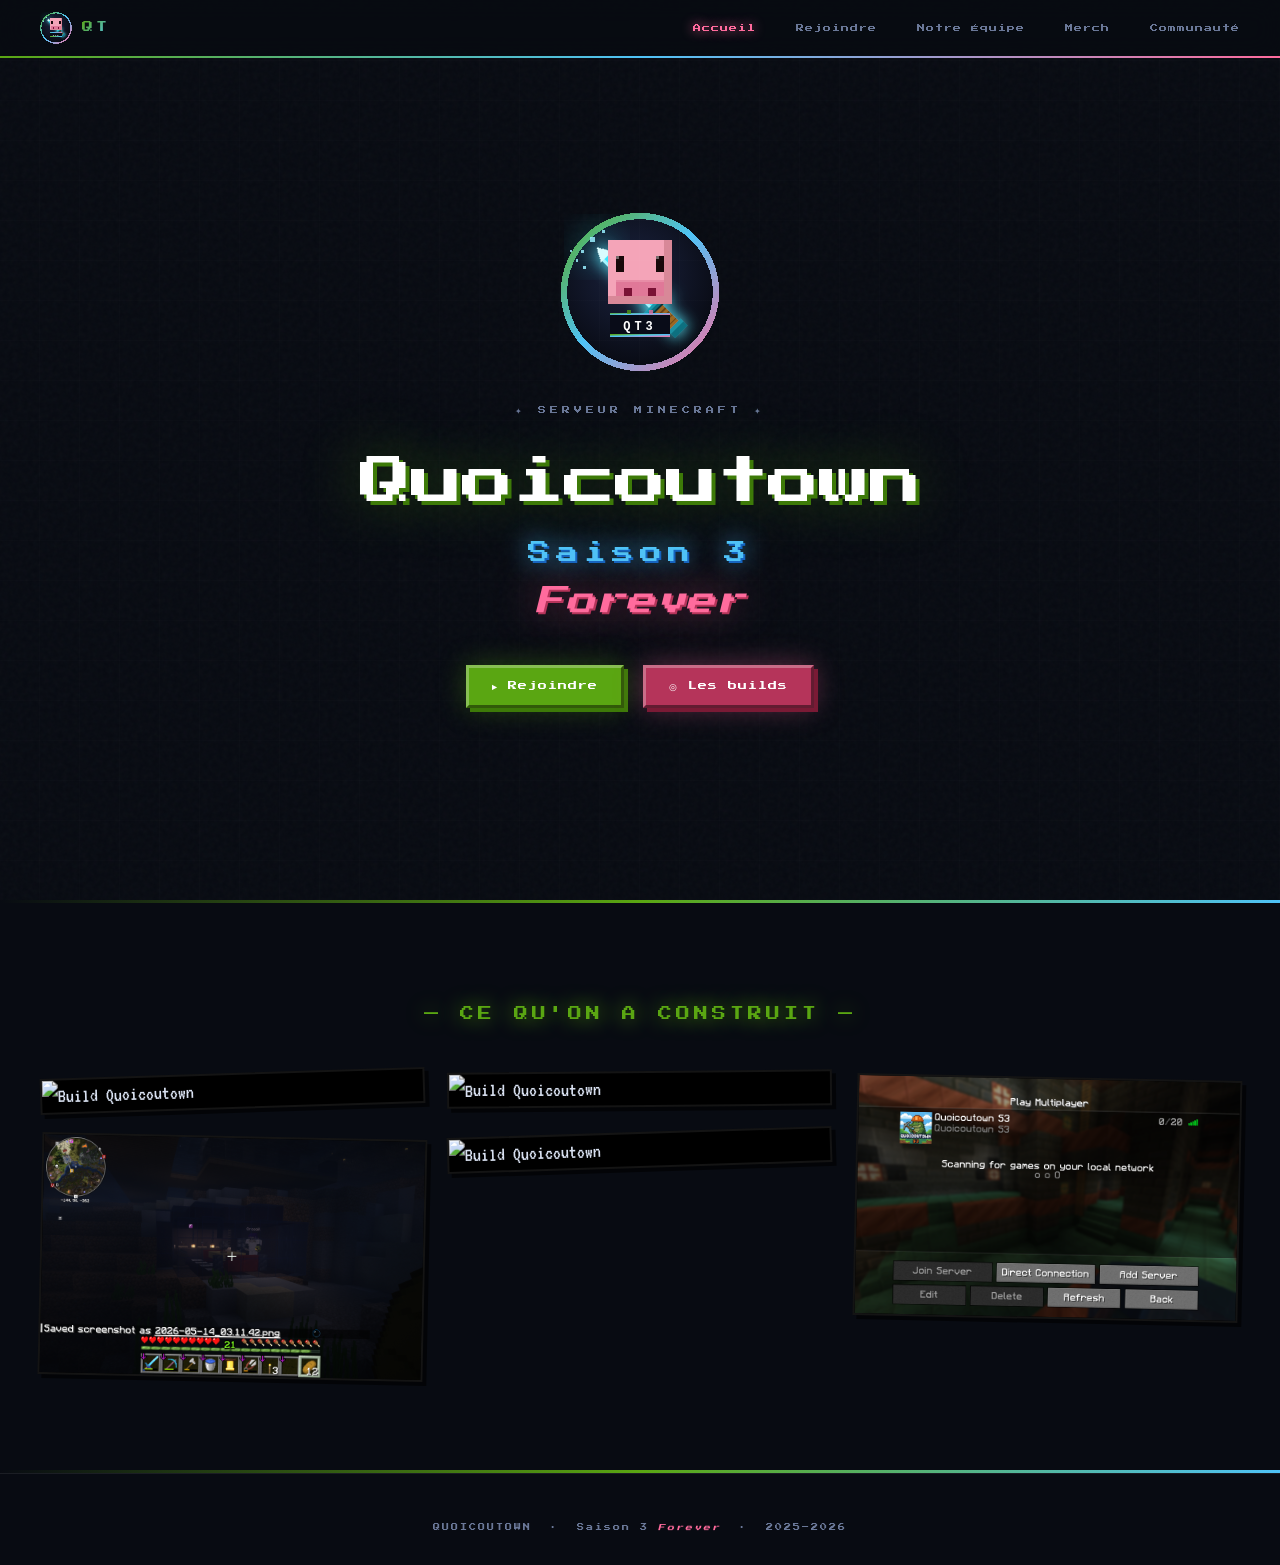
==== commit d63a8758: "feat: page Communaute avec events + commentaires (Supabase) - communaute.html: evenements avec inscr" ====
--- a/index.html
+++ b/index.html
@@ -24,7 +24,8 @@
       <a href="index.html"     class="nav-link active">Accueil</a>
       <a href="consignes.html" class="nav-link">Rejoindre</a>
       <a href="equipe.html"    class="nav-link">Notre Équipe</a>
-      <a href="merch.html"     class="nav-link">Merch</a>
+      <a href="merch.html"       class="nav-link">Merch</a>
+      <a href="communaute.html" class="nav-link">Communauté</a>
     </div>
   </nav>
 
--- a/style.css
+++ b/style.css
@@ -872,3 +872,219 @@
   0%,80%,100% { opacity:.3; transform: scale(1); }
   40%          { opacity:1;  transform: scale(1.4); }
 }
+
+/* ═════════════════════════════════════════════════════
+   COMMUNAUTÉ PAGE
+   ════════════════════════════════════════════════════ */
+
+.comm-section {
+  position: relative;
+  z-index: 1;
+  padding: 4rem 2rem 5rem;
+  max-width: 780px;
+  margin: 0 auto;
+}
+
+.comm-loading {
+  font-family: var(--vt);
+  font-size: 20px;
+  color: var(--muted);
+  text-align: center;
+  padding: 2rem;
+}
+
+/* ── Events ────────────────────────────────────────── */
+.event-card {
+  background: var(--surface);
+  border: 2px solid var(--border);
+  border-left: 4px solid var(--blue);
+  box-shadow: 5px 5px 0 rgba(0,0,0,.55);
+  padding: 2rem;
+  margin-bottom: 2rem;
+  transition: transform .2s, box-shadow .2s;
+}
+.event-card:hover {
+  transform: translateX(4px) translateY(-2px);
+  box-shadow: 8px 8px 0 rgba(0,0,0,.55);
+}
+
+.event-date-badge {
+  font-family: var(--vt);
+  font-size: 19px;
+  color: var(--blue);
+  letter-spacing: 1px;
+  margin-bottom: .6rem;
+  text-transform: capitalize;
+}
+
+.event-title {
+  font-family: var(--px);
+  font-size: 11px;
+  color: #fff;
+  letter-spacing: 1px;
+  margin-bottom: 1rem;
+  line-height: 1.6;
+}
+
+.event-desc {
+  font-family: var(--vt);
+  font-size: 20px;
+  color: var(--text);
+  line-height: 1.55;
+  margin-bottom: 1.4rem;
+}
+
+.event-reg-label {
+  font-family: var(--px);
+  font-size: 7px;
+  color: var(--muted);
+  letter-spacing: 2px;
+  margin-bottom: .5rem;
+}
+
+.event-reg-list {
+  display: flex;
+  flex-wrap: wrap;
+  gap: .4rem;
+  margin-bottom: 1.2rem;
+  min-height: 28px;
+}
+
+.reg-tag {
+  font-family: var(--vt);
+  font-size: 18px;
+  color: var(--green);
+  background: rgba(90,166,18,.1);
+  border: 1px solid rgba(90,166,18,.3);
+  padding: 1px 10px;
+}
+
+.reg-form {
+  display: flex;
+  gap: .8rem;
+  flex-wrap: wrap;
+  align-items: center;
+}
+
+.reg-input {
+  font-family: var(--vt);
+  font-size: 19px;
+  background: var(--dark-3);
+  border: 2px solid var(--border);
+  color: var(--text);
+  padding: 8px 12px;
+  outline: none;
+  flex: 1;
+  min-width: 160px;
+  transition: border-color .2s;
+}
+.reg-input:focus { border-color: var(--green); }
+
+.event-reg-ok {
+  font-family: var(--px);
+  font-size: 8px;
+  color: var(--green);
+  letter-spacing: 2px;
+  margin-bottom: .6rem;
+  text-shadow: 0 0 12px var(--green);
+}
+
+.mc-btn-unreg {
+  background: #2a0a0a;
+  color: #ff6b6b;
+  box-shadow: 3px 3px 0 #150303;
+  font-size: 8px;
+}
+
+/* ── Comment form ───────────────────────────────────── */
+.comm-form {
+  margin-bottom: 2.5rem;
+}
+
+.comm-form-row {
+  display: flex;
+  gap: .8rem;
+  flex-wrap: wrap;
+  align-items: flex-start;
+}
+
+.comm-input {
+  font-family: var(--vt);
+  font-size: 19px;
+  background: var(--dark-3);
+  border: 2px solid var(--border);
+  color: var(--text);
+  padding: 9px 14px;
+  outline: none;
+  transition: border-color .2s;
+  min-width: 140px;
+}
+.comm-input:focus { border-color: var(--blue); }
+.comm-input-wide { flex: 1; min-width: 200px; }
+
+.comm-feedback {
+  font-family: var(--px);
+  font-size: 8px;
+  margin-top: .6rem;
+  letter-spacing: 2px;
+  min-height: 16px;
+}
+
+/* ── Comments grid ──────────────────────────────────── */
+.comments-grid {
+  columns: 2 260px;
+  column-gap: 1.2rem;
+}
+
+.comment-card {
+  break-inside: avoid;
+  margin-bottom: 1.2rem;
+  background: var(--surface);
+  border: 1px solid var(--border);
+  border-left: 4px solid;
+  padding: 1.2rem 1.4rem;
+  box-shadow: 3px 3px 0 rgba(0,0,0,.4);
+}
+
+.comment-header {
+  display: flex;
+  justify-content: space-between;
+  align-items: baseline;
+  margin-bottom: .5rem;
+  gap: .5rem;
+}
+
+.comment-pseudo {
+  font-family: var(--px);
+  font-size: 8px;
+  letter-spacing: 1px;
+  flex-shrink: 0;
+}
+
+.comment-time {
+  font-family: var(--vt);
+  font-size: 16px;
+  color: var(--muted);
+  flex-shrink: 0;
+}
+
+.comment-content {
+  font-family: var(--vt);
+  font-size: 19px;
+  color: var(--text);
+  line-height: 1.5;
+}
+
+.comm-empty {
+  font-family: var(--vt);
+  font-size: 20px;
+  color: var(--muted);
+  text-align: center;
+  padding: 2rem;
+}
+
+.comm-empty-sm {
+  font-family: var(--vt);
+  font-size: 18px;
+  color: var(--muted);
+}
